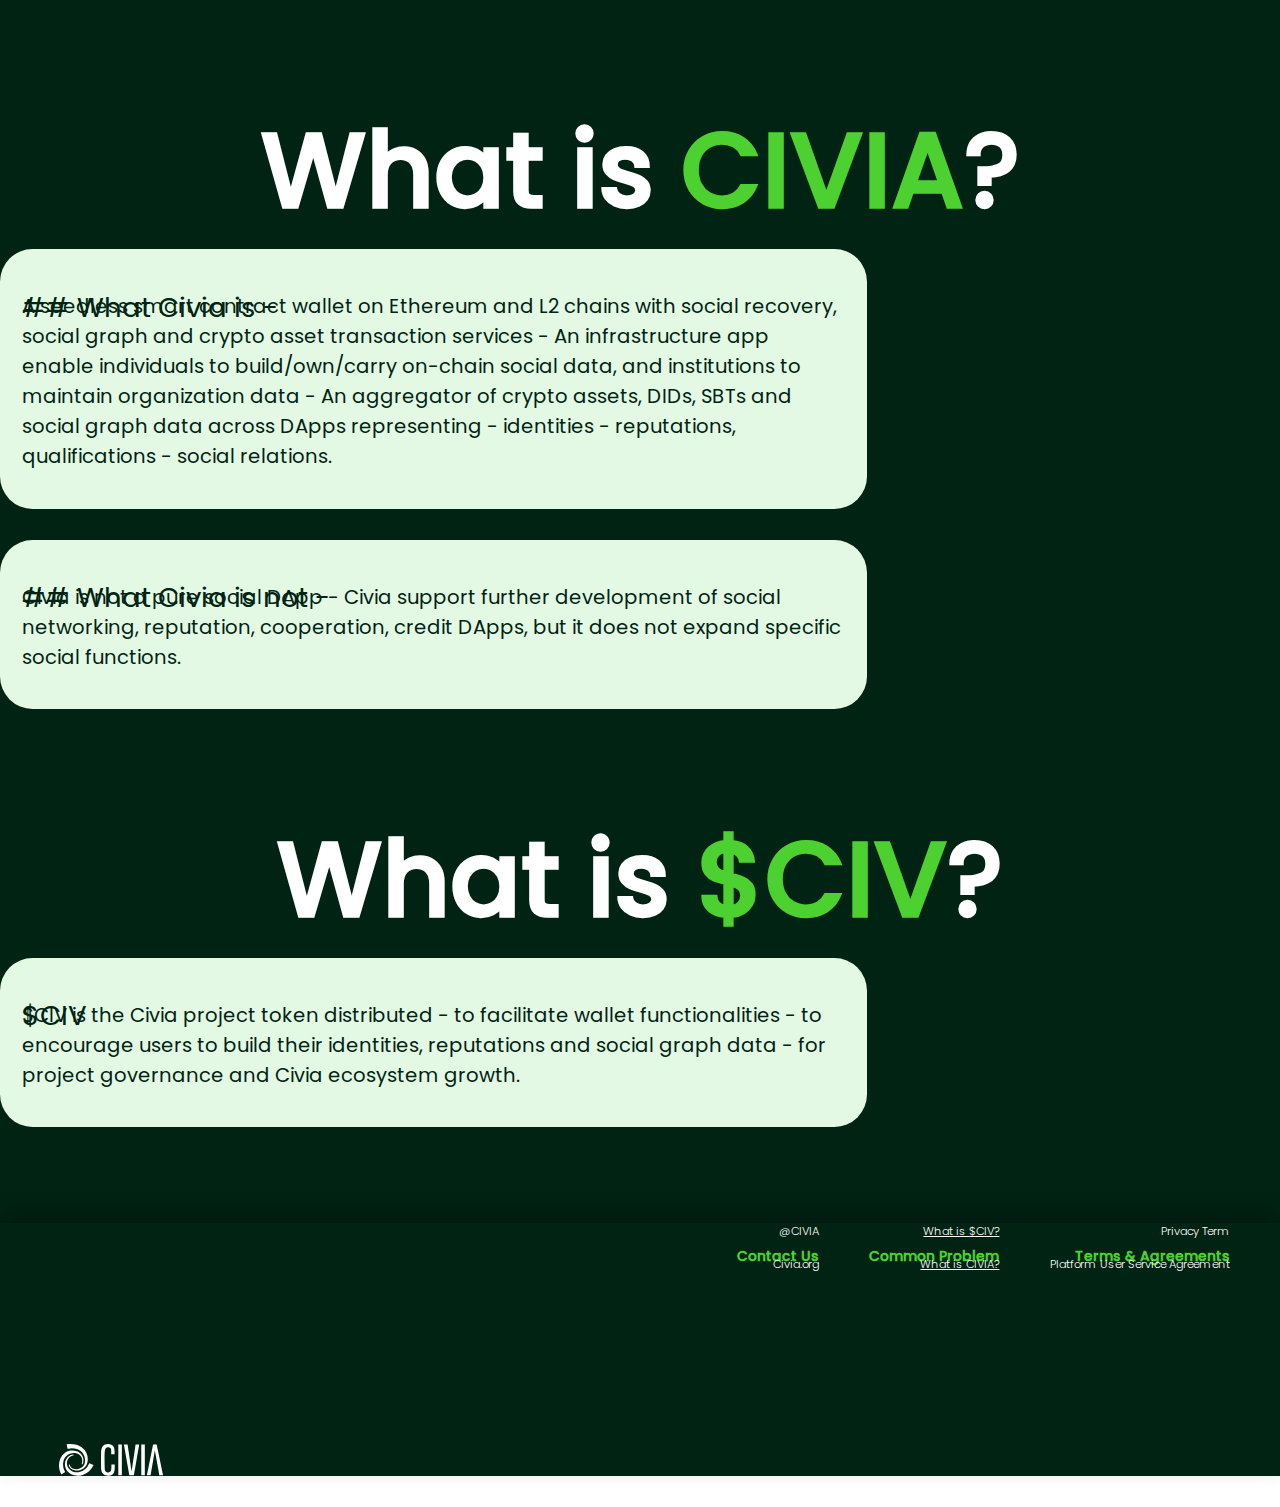
==== whatIsCivia.html @ 99ae5477 "save" ====
<!DOCTYPE html>
<html lang="en">
<head>
  <meta charset="UTF-8">
  <meta http-equiv="X-UA-Compatible" content="IE=edge">
  <meta name="viewport" content="width=device-width, initial-scale=1.0, maximum-scale=1.0, minimum-scale=1.0, viewport-fit=cover"/>
  <title>Civia</title>
  <link rel="icon" type="image/svg+xml" href="./img/images/civia-icon.svg" />
  <link 
    href="https://cdn.jsdelivr.net/npm/bootstrap@5.3.0-alpha1/dist/css/bootstrap.min.css" 
    rel="stylesheet" 
    integrity="sha384-GLhlTQ8iRABdZLl6O3oVMWSktQOp6b7In1Zl3/Jr59b6EGGoI1aFkw7cmDA6j6gD" 
    crossorigin="anonymous" />
  <link rel="stylesheet" href="./css/what.css">
</head>
<body>
  <div class="container-fluid body">
    <div class="container-fluid section-header">
      <div class="container-fluid section-header-item">
        <img class="icon" src="./img/images/civia-icon-white.svg" alt="">
        <img class="logo" src="./img/images/civia-logo-white.png" alt="">
      </div>
    </div>
    <h1 class="title">What is <span>CIVIA</span>?</h1>
    <div class="container-md section-1">
      <p class="section-title">## What Civia is - </p>
      <p class="section-content">A seedless smart contract wallet on Ethereum and L2 chains with social recovery, social graph and crypto asset transaction services - An infrastructure app enable individuals to build/own/carry on-chain social data, and institutions to maintain organization data - An aggregator of crypto assets, DIDs, SBTs and social graph data across DApps representing - identities - reputations, qualifications - social relations.</p>
    </div>
    <div class="container-md section-2">
      <p class="section-title">## What Civia is not - </p>
      <p class="section-content">Civia is not a pure social DApp - Civia support further development of social networking, reputation, cooperation, credit DApps, but it does not expand specific social functions.</p>
    </div>
    <h1 class="title phone">What is <span>$CIV</span>?</h1>
    <div class="container-md section-3">
      <p class="section-title">$CIV</p>
      <p class="section-content">$CIV is the Civia project token distributed - to facilitate wallet functionalities - to encourage users to build their identities, reputations and social graph data - for project governance and Civia ecosystem growth.</p>
    </div>
    <div class="container-fluid section-footer">
      <div class="left">
        <img class="icon" src="./img/images/civia-icon2.svg" alt="">
        <img class="logo" src="./img/images/civia-logo2.svg" alt="">
      </div>
      <div class="right">
        <div class="list">
          <h1>Contact Us</h1>
          <p>Civia.org</p>
          <p>@CIVIA</p>
        </div>
        <div class="list">
          <h1>Common Problem</h1>
          <p class="cur">What is CIVIA?</p>
          <p class="cur">What is $CIV?</p>
          <!-- <p>How to join CIVIA?</p> -->
        </div>
        <div class="list">
          <h1>Terms & Agreements</h1>
          <p>Platform User Service Agreement</p>
          <p>Privacy Term</p>
        </div>
      </div>
    </div>
  </div>
</body>
<script src="./js/jquery.min.js"></script>
<script src="./js/index.js"></script>
<script>
  $(function() {
    $('.section-header').click(function() {
      window.location.href = './index.html';
    })

    $('.cur').click(function() {
      window.location.href = './whatIsCivia.html';
    })
  })
</script>
</html>
---- css/what.css ----
* {
  margin: 0;
  padding: 0;
}

@font-face {
  font-family: p-Bold;
  src: url(../font/Poppins-Bold.ttf);
}

@font-face {
  font-family: p-Light;
  src: url(../font/Poppins-Light.ttf);
}

@font-face {
  font-family: p-Lightlic;
  src: url(../font/Poppins-LightItalic.ttf);
}

@font-face {
  font-family: p-Medium;
  src: url(../font/Poppins-Medium.ttf);
}

@font-face {
  font-family: p-Regular;
  src: url(../font/Poppins-Regular.ttf);
}

.body {
  background: rgba(0, 35, 20, 1);
}

.container-fluid {
  padding-left: 0;
  padding-right: 0;
  padding-top: 1px;
}

.section-header {
  height: 1rem;
  position: fixed;
  top: 0;
  left: 0;
  z-index: 9999;
  background: rgba(0, 35, 20, 1);
}

.section-header .section-header-item {
  height: 100%;
  display: flex;
  justify-content: space-between;
  align-items: center;
}

.section-header .section-header-item .logo {
  width: 1rem;
  margin-right: 0.97rem;
  cursor: pointer;
}

.section-header .section-header-item .icon {
  width: 0.5613rem;
  margin-left: 0.93rem;
  cursor: pointer;
}

.title {
  font-size: 1.667rem;
  font-family: p-Medium;
  color: #fff;
  text-align: center;
  margin-top: 1.45rem;
}

.title span {
  color: rgba(76, 209, 48, 1);
}

.section-1,
.section-2,
.section-3 {
  width: 13.0833rem;
  padding-left: 0.35rem;
  padding-right: 0.35rem;
  padding-top: 0.6rem;
  padding-bottom: 0.2rem;;
  background: rgba(227, 249, 227, 1);
  border-radius: 0.52rem;
}

.section-2 {
  margin-top: 0.49rem;
}

.section-3 {
  margin-bottom: 1.53rem;
}

.section-title {
  font-size: 0.4375rem;
  color: rgba(0, 35, 20, 1);
  font-family: p-Regular;
  /* line-height: 0px; */

}

.section-content {
  font-size: 0.3125rem;
  color: rgba(0, 35, 20, 1);
  font-family: p-Regular;
  margin-top: -0.6rem;
  margin-bottom: 0.4rem;
}

.section-footer {
  height: 4rem;
  background: rgba(0, 35, 20, 1);
  display: flex;
  justify-content: space-between;
  box-shadow: 0px -10.42px 20.83px 0px rgba(0, 0, 0, 0.25);
}

.section-footer .left {
  height: 100%;
  display: flex;
  align-items: flex-end;
  margin-left: 0.94rem;
  padding-bottom: 0.5rem;
}

.section-footer .left .icon {
  width: 0.5603rem;
}

.section-footer .left .logo {
  width: 1rem;
  margin-left: 0.11rem;
}

.section-footer .right {
  display: flex;
}

.section-footer .right .list {
  text-align: right;
  margin-right: 0.8rem;
  margin-top: 0.5rem;
}

.section-footer .right .list h1 {
  font-family: p-Medium;
  font-size: 0.22rem;
  color: rgba(76, 209, 48, 1);
  line-height: 0;
}

.section-footer .right .list p {
  font-family: p-Light;
  font-size: 0.18rem;
  color: #fff;
}

.section-footer .right .list p.cur {
  cursor: pointer;
  text-decoration: underline;
}

.section-footer .right .list p:not(:nth-child(2)) {
  margin-top: -0.8rem;
}

@media screen and (max-width: 768px) {
  html, body {
    overflow-x: hidden;
  }

  .section-header {
    height: 1.4rem;
  }

  .section-header .section-header-item {
    justify-content: center;
  }

  .section-header .section-header-item .logo {
    width: auto;
    height: 0.82rem;
    margin-right: 0;
    margin-left: 0.2rem;
  }

  .section-header .section-header-item .icon {
    width: auto;
    height: 0.82rem;
    margin-left: 0;
  }

  .title {
    font-size: 0.8333rem;
    margin-top: 2.25rem;
  }

  .title.phone {
    margin-top: 1.21rem;
  }

  .section-1,
  .section-2,
  .section-3 {
    width: 7.125rem;
  }

  .section-footer {
    height: auto;
    flex-direction: column;
    justify-content: center;
    align-items: center;
  }
  .section-footer .left {
    margin-left: 0;
    margin-top: 1rem;
  }
  .section-footer .left .icon {
    width: 1rem;
  }

  .section-footer .left .logo {
    width: 2rem;
    margin-left: 0.11rem;
  }
  .section-footer .right {
    margin-top: 0.5rem;
    flex-direction: column;
    justify-content: center;
    align-items: center;
  }
  .section-footer .right .list {
    text-align: center;
    margin-right: 0;
    margin-top: 0;
  }

  .section-footer .right .list h1 {
    font-size: 0.375rem;
  }

  .section-footer .right .list p {
    font-size: 0.25rem;
    line-height: 0.25rem;
  }
}
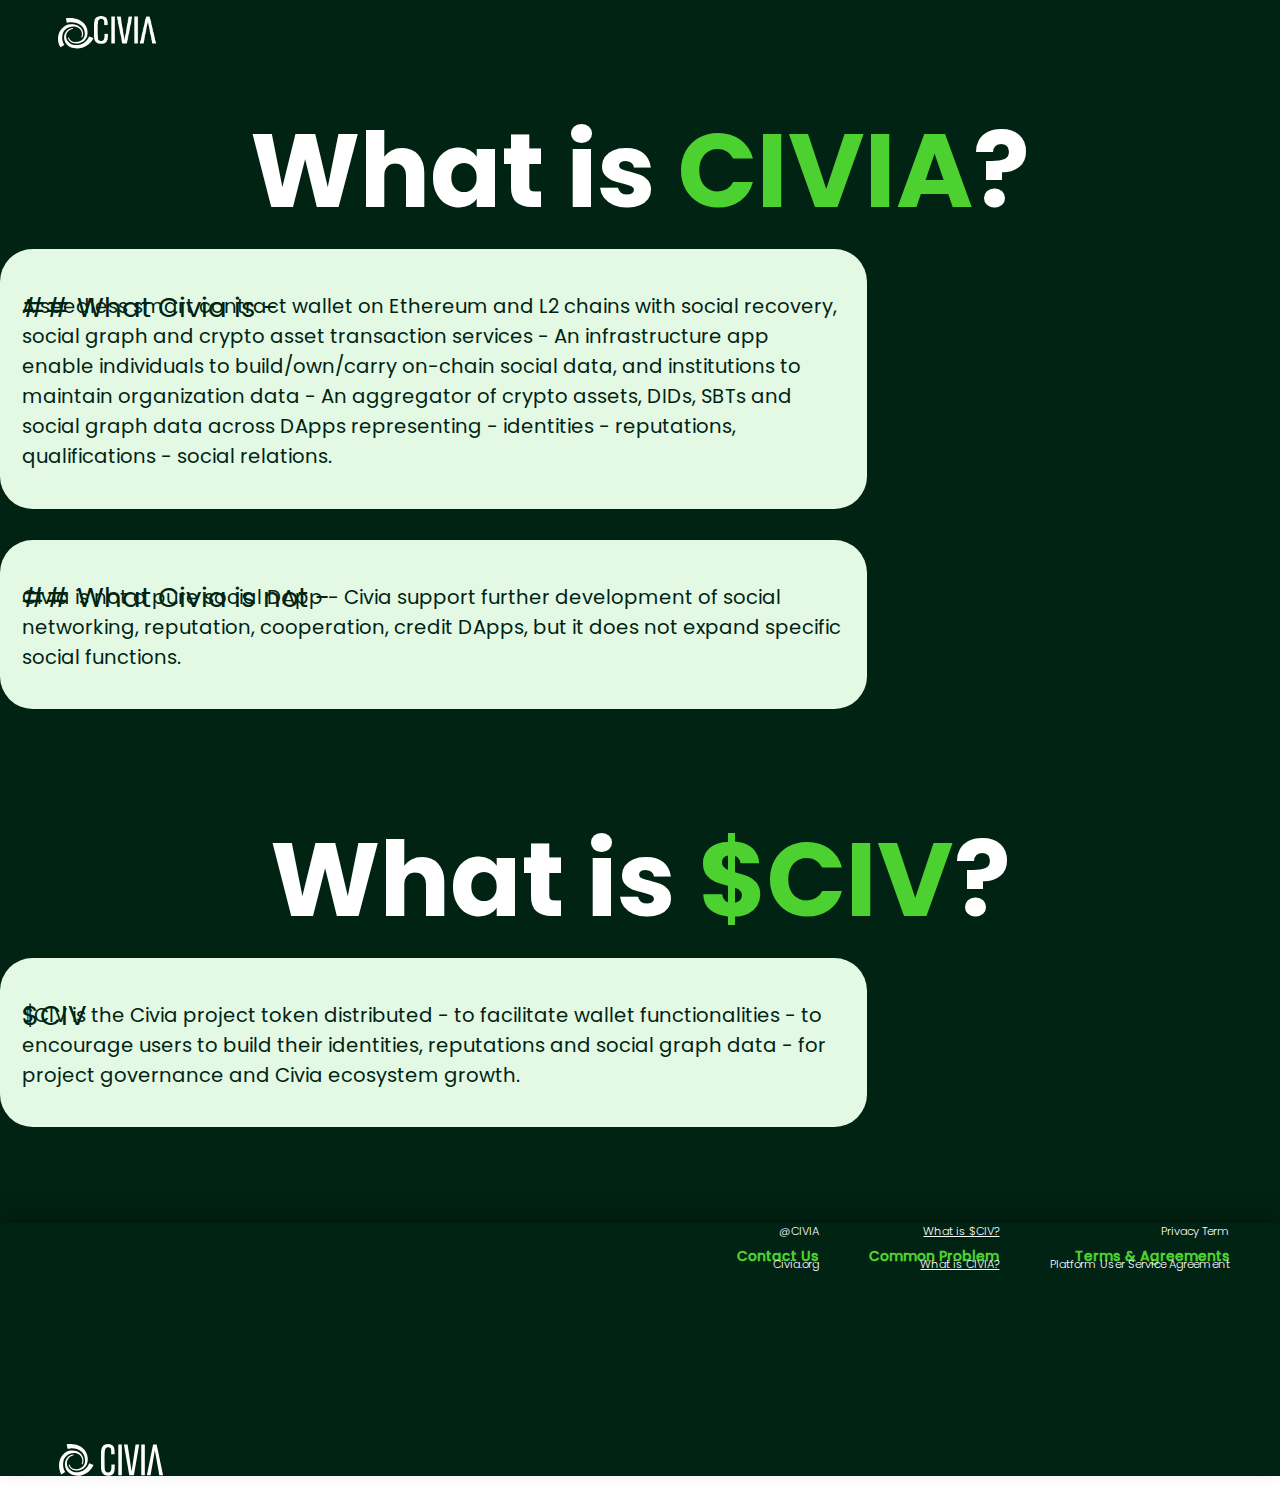
==== commit 1ac62dbd: "save" ====
--- a/whatIsCivia.html
+++ b/whatIsCivia.html
@@ -17,8 +17,9 @@
   <div class="container-fluid body">
     <div class="container-fluid section-header">
       <div class="container-fluid section-header-item">
-        <img class="icon" src="./img/images/civia-icon-white.svg" alt="">
-        <img class="logo" src="./img/images/civia-logo-white.png" alt="">
+        <img class="icon showLarge" src="./img/images/civia-icon-white.svg" alt="">
+        <img class="logo showLarge" src="./img/images/civia-logo-white.png" alt="">
+        <img class="iconLogo showSmall" src="./img/images/civia-logoImg-white.png" alt="">
       </div>
     </div>
     <h1 class="title">What is <span>CIVIA</span>?</h1>
@@ -68,10 +69,6 @@
     $('.section-header').click(function() {
       window.location.href = './index.html';
     })
-
-    $('.cur').click(function() {
-      window.location.href = './whatIsCivia.html';
-    })
   })
 </script>
 </html>--- a/css/what.css
+++ b/css/what.css
@@ -30,6 +30,14 @@
 
 .body {
   background: rgba(0, 35, 20, 1);
+}
+
+.showLarge {
+  display: inherit;
+}
+
+.showSmall {
+  display: none;
 }
 
 .container-fluid {
@@ -68,7 +76,7 @@
 
 .title {
   font-size: 1.667rem;
-  font-family: p-Medium;
+  font-family: p-Bold;
   color: #fff;
   text-align: center;
   margin-top: 1.45rem;
@@ -85,7 +93,7 @@
   padding-left: 0.35rem;
   padding-right: 0.35rem;
   padding-top: 0.6rem;
-  padding-bottom: 0.2rem;;
+  padding-bottom: 0.2rem;
   background: rgba(227, 249, 227, 1);
   border-radius: 0.52rem;
 }
@@ -176,6 +184,14 @@
     overflow-x: hidden;
   }
 
+  .showLarge {
+    display: none;
+  }
+
+  .showSmall {
+    display: inherit;
+  }
+
   .section-header {
     height: 1.4rem;
   }
@@ -184,17 +200,9 @@
     justify-content: center;
   }
 
-  .section-header .section-header-item .logo {
-    width: auto;
-    height: 0.82rem;
-    margin-right: 0;
-    margin-left: 0.2rem;
-  }
-
-  .section-header .section-header-item .icon {
-    width: auto;
-    height: 0.82rem;
-    margin-left: 0;
+  .section-header .section-header-item .iconLogo {
+    width: 2.7936rem;
+    height: 0.8542rem;
   }
 
   .title {
@@ -210,6 +218,13 @@
   .section-2,
   .section-3 {
     width: 7.125rem;
+    padding-top: 0.3rem;
+    padding-bottom: 0.1rem;
+    border-radius: 0.2083rem;
+  }
+
+  .section-content {
+    margin-top: -0.8rem;
   }
 
   .section-footer {
